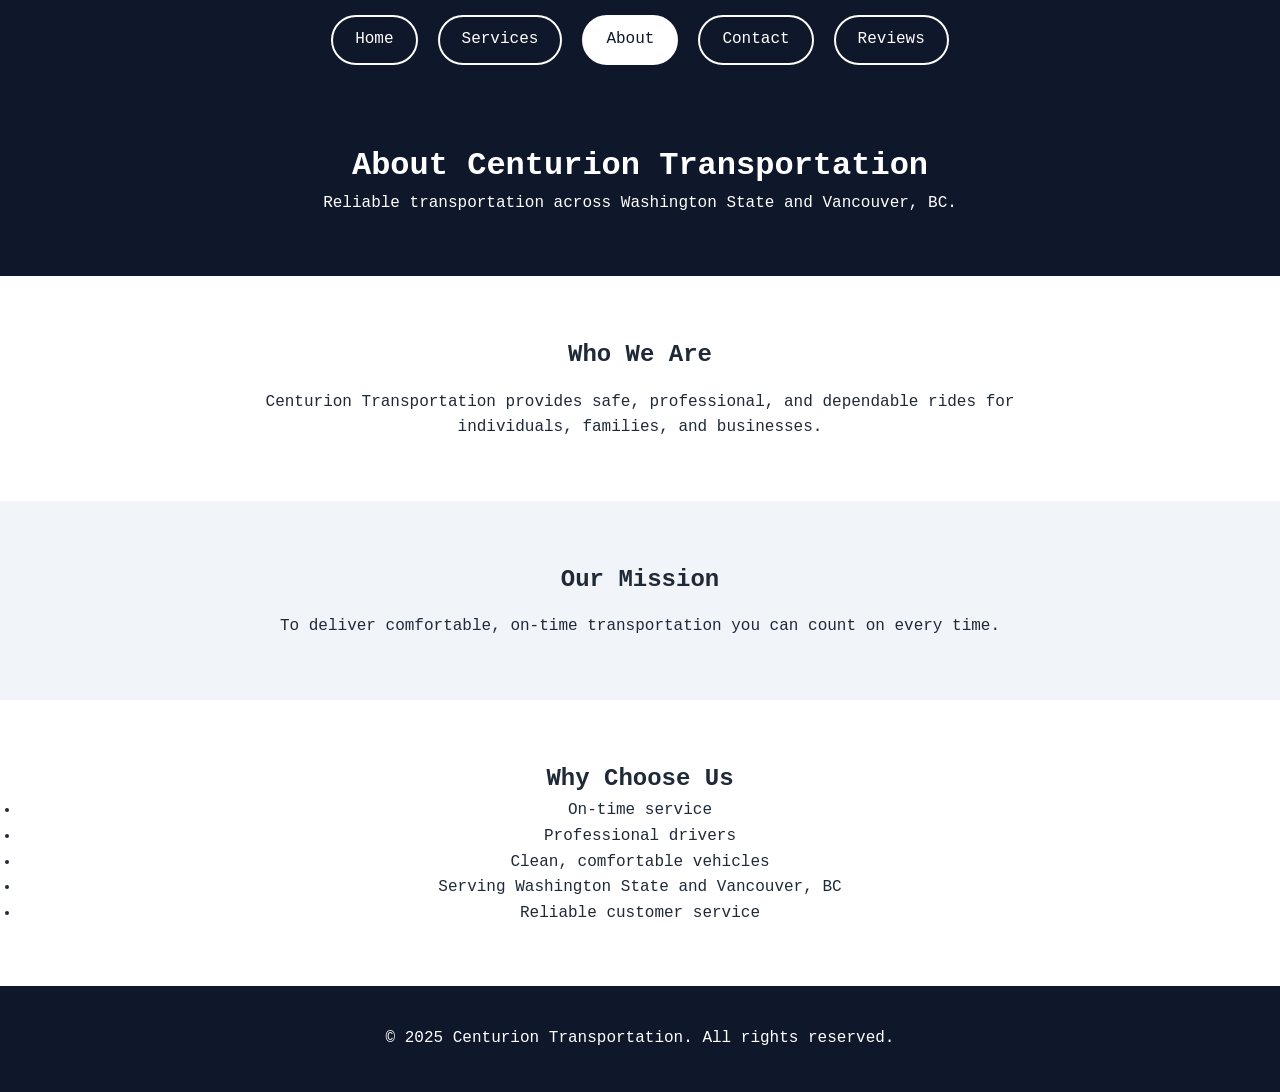
==== about.html @ c7efaa1f "Update about.html" ====
<!DOCTYPE html>
<html lang="en">
<head>
  <meta charset="UTF-8">
  <meta name="viewport" content="width=device-width, initial-scale=1.0">
  <title>About Us - Centurion Transportation</title>
  <link rel="stylesheet" href="style.css">
</head>
<body>

  <!-- Navigation -->
  <nav>
    <a href="index.html">Home</a>
    <a href="services.html">Services</a>
    <a href="about.html" class="active">About</a>
    <a href="contact.html">Contact</a>
    <a href="reviews.html">Reviews</a>
  </nav>

  <!-- Header -->
  <header>
    <h1>About Centurion Transportation</h1>
    <p>Reliable transportation across Washington State and Vancouver, BC.</p>
  </header>

  <!-- About -->
  <section>
    <h2>Who We Are</h2>
    <p>
      Centurion Transportation provides safe, professional, and dependable rides
      for individuals, families, and businesses.
    </p>
  </section>

  <!-- Mission -->
  <section class="why-choose">
    <h2>Our Mission</h2>
    <p>
      To deliver comfortable, on-time transportation you can count on every time.
    </p>
  </section>

  <!-- Why Choose Us -->
  <section>
    <h2>Why Choose Us</h2>
    <ul>
      <li>On-time service</li>
      <li>Professional drivers</li>
      <li>Clean, comfortable vehicles</li>
      <li>Serving Washington State and Vancouver, BC</li>
      <li>Reliable customer service</li>
    </ul>
  </section>

  <!-- Footer -->
  <footer>
    &copy; 2025 Centurion Transportation. All rights reserved.
  </footer>

</body>
</html>
---- style.css ----
/* ================= BASE RESET ================= */
* {
  box-sizing: border-box;
  margin: 0;
  padding: 0;
}

body {
  font-family: Menlo, monospace;
  color: #1f2937;
  background-color: #ffffff;
  line-height: 1.6;
}

/* ================= HEADER ================= */
header {
  background-color: #0f172a;
  color: #ffffff;
  padding: 60px 20px;
  text-align: center;
}

.brand {
  font-size: 2.3rem;
  font-weight: 700;
  margin-bottom: 10px;
  letter-spacing: 1px;
}

.brand::after {
  content: "";
  display: block;
  width: 60px;
  height: 3px;
  background-color: #ffffff;
  margin: 10px auto 0;
}

header h2 {
  font-size: 1.5rem;
  font-weight: 500;
  margin-top: 20px;
  margin-bottom: 15px;
}

header p {
  max-width: 700px;
  margin: 0 auto;
}

/* ================= NAVIGATION ================= */
nav {
  display: flex;
  justify-content: center;
  gap: 20px;
  background-color: #0f172a;
  padding: 15px 0;
  flex-wrap: wrap;
}

nav a {
  color: #ffffff;
  text-decoration: none;
  font-weight: 500;
  padding: 10px 22px;
  border-radius: 25px;
  border: 2px solid #ffffff;
  transition: all 0.3s ease;
}

nav a:hover {
  background-color: #ffffff;
  color: #0f172a;
  transform: translateY(-2px);
}

nav a.active {
  background-color: #ffffff;
  color: #0f172a;
}

/* ================= CTA BUTTON (MATCH CONTACT PAGE) ================= */
.cta-btn {
  display: inline-block;
  margin-top: 20px;
  padding: 14px 30px;
  background-color: #0f172a;
  color: #ffffff;
  text-decoration: none;
  border-radius: 25px;
  font-weight: 600;
  border: 2px solid #0f172a;
  transition: all 0.3s ease;
}

.cta-btn:hover {
  background-color: #ffffff;
  color: #0f172a;
  transform: translateY(-2px);
}

/* ================= CTA SECTION ================= */
.cta-section {
  background-color: #0f172a;
  color: #ffffff;
}

.cta-section p {
  margin-top: 10px;
}

/* ================= SECTIONS ================= */
section {
  padding: 60px 20px;
  text-align: center;
}

section p {
  max-width: 800px;
  margin: 15px auto 0;
}

/* ================= SERVICES ================= */
.services {
  display: flex;
  justify-content: center;
  flex-wrap: wrap;
  gap: 40px;
  margin-top: 40px;
}

.service-card {
  width: 260px;
  padding: 25px;
  border-radius: 12px;
  border: 1px solid #e2e8f0;
  background-color: #f8fafc;
  transition: transform 0.3s ease, box-shadow 0.3s ease;
}

.service-card h3 {
  margin-bottom: 10px;
}

.service-card:hover {
  transform: translateY(-6px);
  box-shadow: 0 10px 25px rgba(0, 0, 0, 0.1);
}

/* ================= WHY CHOOSE ================= */
.why-choose {
  background-color: #f1f5f9;
}

.why-choose ul {
  list-style: none;
  padding: 0;
  margin: 30px auto 0;
  max-width: 800px;
  font-size: 1.1rem;
}

.why-choose li {
  margin-bottom: 12px;
}

.why-choose li::before {
  content: "✔ ";
  color: #0f172a;
  font-weight: bold;
}

/* ================= FORMS ================= */
form {
  max-width: 450px;
  margin: 30px auto;
  display: flex;
  flex-direction: column;
  gap: 15px;
}

form input,
form textarea {
  padding: 12px;
  font-size: 1rem;
  border-radius: 8px;
  border: 1px solid #e2e8f0;
  width: 100%;
}

form textarea {
  min-height: 120px;
  resize: vertical;
}

form button {
  padding: 14px;
  font-size: 1rem;
  border-radius: 25px;
  border: 2px solid #0f172a;
  background-color: #0f172a;
  color: #ffffff;
  cursor: pointer;
  transition: all 0.3s ease;
}

form button:hover {
  background-color: #ffffff;
  color: #0f172a;
  transform: translateY(-2px);
}

/* ================= FOOTER ================= */
footer {
  background-color: #0f172a;
  color: #ffffff;
  padding: 40px 20px;
  display: flex;
  justify-content: center;
  align-items: center;
  text-align: center;
}
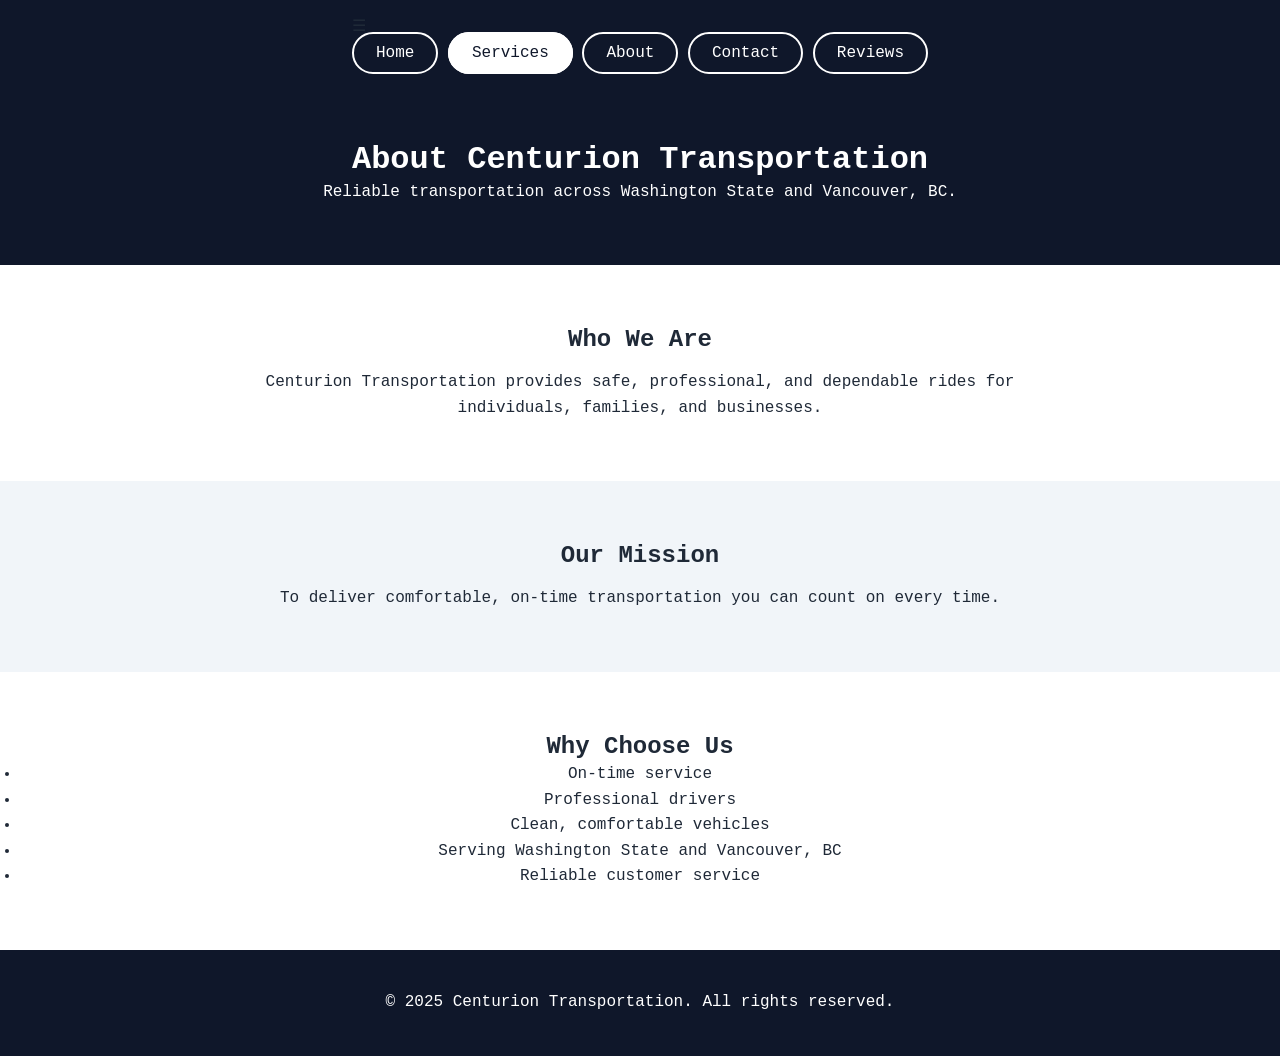
==== commit 7b740c64: "Update about.html" ====
--- a/about.html
+++ b/about.html
@@ -5,18 +5,28 @@
   <meta name="viewport" content="width=device-width, initial-scale=1.0">
   <title>About Us - Centurion Transportation</title>
   <link rel="stylesheet" href="style.css">
+  <meta name="viewport" content="width=device-width, initial-scale=1.0">
 </head>
 <body>
 
   <!-- Navigation -->
   <nav>
-    <a href="index.html">Home</a>
-    <a href="services.html">Services</a>
-    <a href="about.html" class="active">About</a>
-    <a href="contact.html">Contact</a>
-    <a href="reviews.html">Reviews</a>
-  </nav>
+  <div class="nav-container">
+    
+    <div class="menu-toggle" id="menu-toggle">
+      ☰
+    </div>
 
+    <div class="nav-links" id="nav-links">
+      <a href="index.html">Home</a>
+      <a href="services.html" class="active">Services</a>
+      <a href="about.html">About</a>
+      <a href="contact.html">Contact</a>
+      <a href="reviews.html">Reviews</a>
+    </div>
+
+  </div>
+</nav>
   <!-- Header -->
   <header>
     <h1>About Centurion Transportation</h1>
--- a/style.css
+++ b/style.css
@@ -5,11 +5,21 @@
   padding: 0;
 }
 
+html,
+body {
+  overflow-x: hidden;
+}
+
 body {
   font-family: Menlo, monospace;
   color: #1f2937;
   background-color: #ffffff;
   line-height: 1.6;
+}
+
+img {
+  max-width: 100%;
+  height: auto;
 }
 
 /* ================= HEADER ================= */
@@ -36,6 +46,11 @@
   margin: 10px auto 0;
 }
 
+header h1,
+header h2 {
+  line-height: 1.2;
+}
+
 header h2 {
   font-size: 1.5rem;
   font-weight: 500;
@@ -52,10 +67,10 @@
 nav {
   display: flex;
   justify-content: center;
-  gap: 20px;
-  background-color: #0f172a;
-  padding: 15px 0;
   flex-wrap: wrap;
+  gap: 12px;
+  background-color: #0f172a;
+  padding: 15px 12px;
 }
 
 nav a {
@@ -79,7 +94,7 @@
   color: #0f172a;
 }
 
-/* ================= CTA BUTTON (MATCH CONTACT PAGE) ================= */
+/* ================= CTA BUTTON ================= */
 .cta-btn {
   display: inline-block;
   margin-top: 20px;
@@ -109,6 +124,17 @@
   margin-top: 10px;
 }
 
+.cta-light {
+  background-color: #ffffff;
+  color: #0f172a;
+  border: 2px solid #ffffff;
+}
+
+.cta-light:hover {
+  background-color: transparent;
+  color: #ffffff;
+}
+
 /* ================= SECTIONS ================= */
 section {
   padding: 60px 20px;
@@ -118,6 +144,10 @@
 section p {
   max-width: 800px;
   margin: 15px auto 0;
+}
+
+section h2 {
+  line-height: 1.25;
 }
 
 /* ================= SERVICES ================= */
@@ -125,7 +155,7 @@
   display: flex;
   justify-content: center;
   flex-wrap: wrap;
-  gap: 40px;
+  gap: 24px;
   margin-top: 40px;
 }
 
@@ -181,11 +211,11 @@
 
 form input,
 form textarea {
+  width: 100%;
   padding: 12px;
   font-size: 1rem;
   border-radius: 8px;
   border: 1px solid #e2e8f0;
-  width: 100%;
 }
 
 form textarea {
@@ -220,3 +250,167 @@
   align-items: center;
   text-align: center;
 }
+
+.logo {
+  width: 180px;
+  margin-bottom: 20px;
+  background: transparent;
+  mix-blend-mode: lighten;
+}
+
+@media (max-width: 480px) {
+  .logo {
+    width: 120px;
+  }
+}
+.vehicle-img {
+  width: 100%;
+  max-width: 500px;
+  border-radius: 12px;
+  margin-top: 20px;
+  box-shadow: 0 15px 40px rgba(0,0,0,0.25);
+  transition: transform 0.3s ease;
+}
+
+.vehicle-img:hover {
+  transform: scale(1.02);
+}
+/* ================= TABLET ================= */
+@media (max-width: 768px) {
+  body {
+    font-size: 15px;
+  }
+
+  header {
+    padding: 45px 16px;
+  }
+
+  .brand {
+    font-size: 1.9rem;
+  }
+
+  header h1 {
+    font-size: 1.9rem;
+  }
+
+  header h2 {
+    font-size: 1.15rem;
+    margin-top: 16px;
+    margin-bottom: 10px;
+  }
+
+  header p {
+    max-width: 100%;
+    font-size: 0.95rem;
+  }
+
+  nav {
+    gap: 10px;
+    padding: 12px 10px;
+  }
+
+  nav a {
+    padding: 8px 16px;
+    font-size: 0.95rem;
+  }
+
+  section {
+    padding: 40px 16px;
+  }
+
+  section h2 {
+    font-size: 1.4rem;
+  }
+
+  section p {
+    max-width: 100%;
+    font-size: 0.95rem;
+  }
+
+  .services {
+    gap: 18px;
+    margin-top: 25px;
+  }
+
+  .service-card {
+    width: 100%;
+    max-width: 340px;
+    margin: 0 auto;
+    padding: 20px;
+  }
+
+  .why-choose ul {
+    max-width: 100%;
+    font-size: 1rem;
+    padding: 0 6px;
+    margin-top: 20px;
+  }
+
+  .cta-btn {
+    padding: 12px 22px;
+    font-size: 0.95rem;
+  }
+
+  form {
+    width: 100%;
+    max-width: 100%;
+    margin: 25px auto 0;
+  }
+
+  form input,
+  form textarea,
+  form button {
+    font-size: 16px;
+  }
+
+  footer {
+    padding: 28px 16px;
+    font-size: 0.9rem;
+  }
+}
+
+/* ================= MOBILE ================= */
+@media (max-width: 480px) {
+  nav {
+    gap: 8px;
+  }
+
+  nav a {
+    width: 100%;
+    max-width: 220px;
+    text-align: center;
+    padding: 9px 14px;
+    font-size: 0.9rem;
+  }
+
+  header {
+    padding: 36px 14px;
+  }
+
+  .brand,
+  header h1 {
+    font-size: 1.6rem;
+  }
+
+  header h2 {
+    font-size: 1rem;
+  }
+
+  section {
+    padding: 32px 14px;
+  }
+
+  section h2 {
+    font-size: 1.25rem;
+  }
+
+  .service-card {
+    max-width: 100%;
+  }
+
+  .cta-btn {
+    width: 100%;
+    max-width: 280px;
+    text-align: center;
+  }
+}
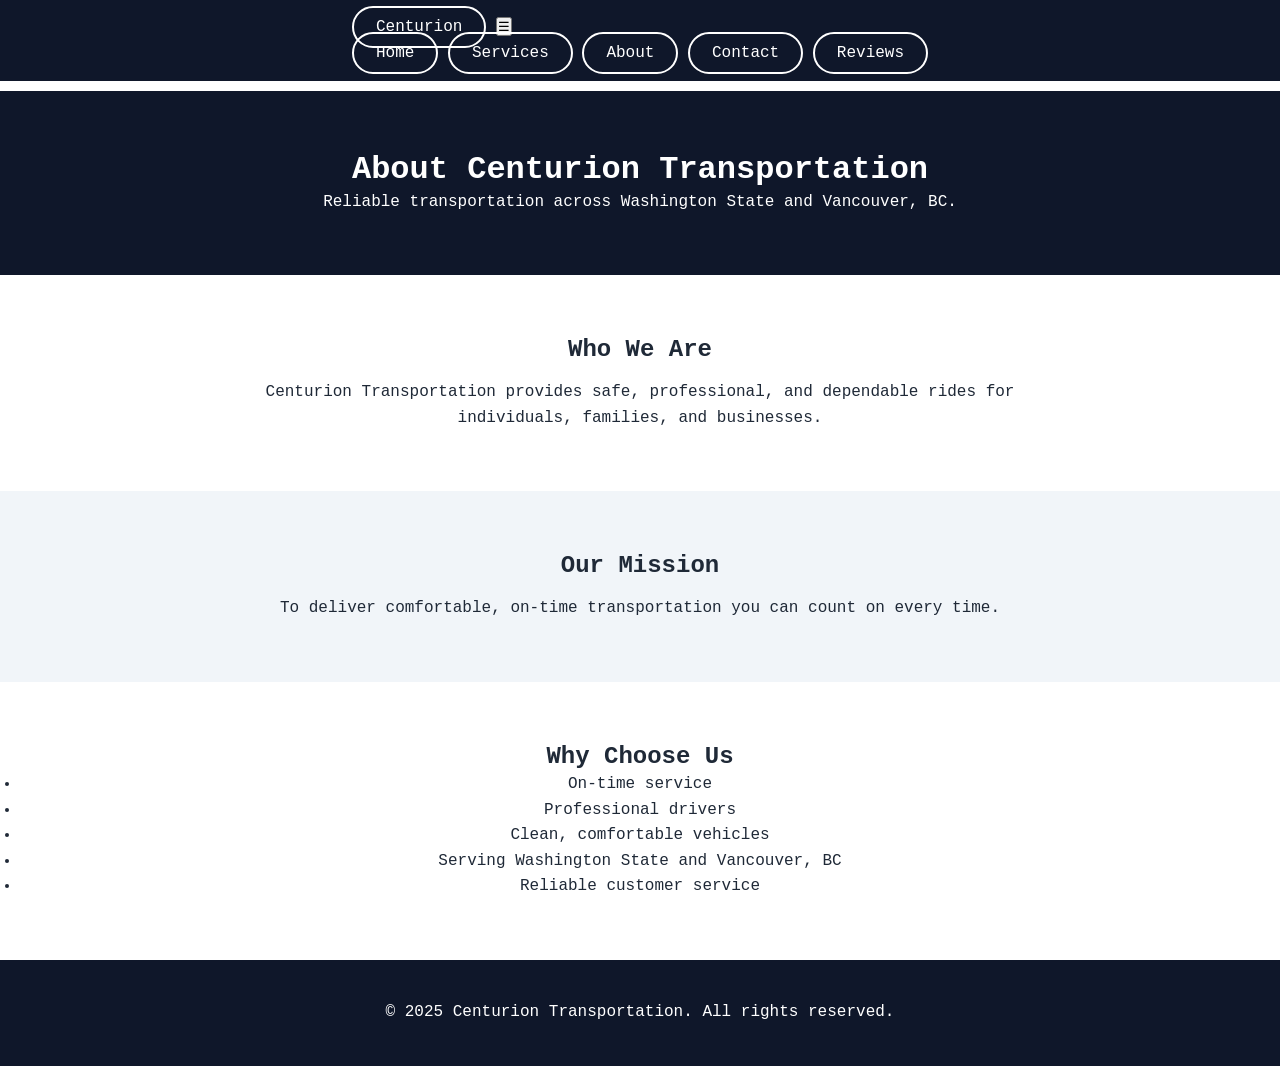
==== commit b933118b: "Update about.html" ====
--- a/about.html
+++ b/about.html
@@ -10,21 +10,21 @@
 <body>
 
   <!-- Navigation -->
-  <nav>
-  <div class="nav-container">
-    
-    <div class="menu-toggle" id="menu-toggle">
+<nav class="navbar">
+  <div class="nav-inner">
+    <a href="index.html" class="nav-logo">Centurion</a>
+
+    <button class="menu-toggle" id="menu-toggle" aria-label="Open menu">
       ☰
-    </div>
+    </button>
 
     <div class="nav-links" id="nav-links">
       <a href="index.html">Home</a>
-      <a href="services.html" class="active">Services</a>
+      <a href="services.html">Services</a>
       <a href="about.html">About</a>
       <a href="contact.html">Contact</a>
       <a href="reviews.html">Reviews</a>
     </div>
-
   </div>
 </nav>
   <!-- Header -->
@@ -62,6 +62,14 @@
     </ul>
   </section>
 
+  <script>
+  const toggle = document.getElementById("menu-toggle");
+  const links = document.getElementById("nav-links");
+
+  toggle.addEventListener("click", () => {
+    links.classList.toggle("active");
+  });
+</script>
   <!-- Footer -->
   <footer>
     &copy; 2025 Centurion Transportation. All rights reserved.
--- a/style.css
+++ b/style.css
@@ -5,8 +5,7 @@
   padding: 0;
 }
 
-html,
-body {
+html, body {
   overflow-x: hidden;
 }
 
@@ -28,6 +27,15 @@
   color: #ffffff;
   padding: 60px 20px;
   text-align: center;
+}
+
+/* 🔥 BIGGER LOGO */
+.logo {
+  width: 220px;
+  margin-bottom: 20px;
+  background: transparent;
+  mix-blend-mode: lighten;
+  filter: drop-shadow(0 6px 15px rgba(0,0,0,0.4));
 }
 
 .brand {
@@ -71,6 +79,7 @@
   gap: 12px;
   background-color: #0f172a;
   padding: 15px 12px;
+  margin-bottom: 10px;
 }
 
 nav a {
@@ -177,6 +186,20 @@
   box-shadow: 0 10px 25px rgba(0, 0, 0, 0.1);
 }
 
+/* ================= VEHICLE ================= */
+.vehicle-img {
+  width: 100%;
+  max-width: 500px;
+  border-radius: 12px;
+  margin-top: 20px;
+  box-shadow: 0 15px 40px rgba(0,0,0,0.25);
+  transition: transform 0.3s ease;
+}
+
+.vehicle-img:hover {
+  transform: scale(1.02);
+}
+
 /* ================= WHY CHOOSE ================= */
 .why-choose {
   background-color: #f1f5f9;
@@ -251,34 +274,10 @@
   text-align: center;
 }
 
-.logo {
-  width: 180px;
-  margin-bottom: 20px;
-  background: transparent;
-  mix-blend-mode: lighten;
-}
-
-@media (max-width: 480px) {
-  .logo {
-    width: 120px;
-  }
-}
-.vehicle-img {
-  width: 100%;
-  max-width: 500px;
-  border-radius: 12px;
-  margin-top: 20px;
-  box-shadow: 0 15px 40px rgba(0,0,0,0.25);
-  transition: transform 0.3s ease;
-}
-
-.vehicle-img:hover {
-  transform: scale(1.02);
-}
 /* ================= TABLET ================= */
 @media (max-width: 768px) {
-  body {
-    font-size: 15px;
+  .logo {
+    width: 180px;
   }
 
   header {
@@ -293,25 +292,54 @@
     font-size: 1.9rem;
   }
 
+  section {
+    padding: 40px 16px;
+  }
+
+  .service-card {
+    width: 100%;
+    max-width: 340px;
+  }
+}
+
+/* ================= MOBILE ================= */
+/* ================= TABLET ================= */
+@media (max-width: 768px) {
+  .logo {
+    width: 170px;
+  }
+
+  nav {
+    gap: 8px;
+    padding: 12px 10px;
+  }
+
+  nav a {
+    padding: 8px 14px;
+    font-size: 0.95rem;
+  }
+
+  header {
+    padding: 42px 16px;
+  }
+
+  .brand {
+    font-size: 1.9rem;
+  }
+
+  header h1 {
+    font-size: 1.9rem;
+  }
+
   header h2 {
     font-size: 1.15rem;
-    margin-top: 16px;
+    margin-top: 14px;
     margin-bottom: 10px;
   }
 
   header p {
-    max-width: 100%;
     font-size: 0.95rem;
-  }
-
-  nav {
-    gap: 10px;
-    padding: 12px 10px;
-  }
-
-  nav a {
-    padding: 8px 16px;
-    font-size: 0.95rem;
+    max-width: 100%;
   }
 
   section {
@@ -339,14 +367,13 @@
     padding: 20px;
   }
 
-  .why-choose ul {
-    max-width: 100%;
-    font-size: 1rem;
-    padding: 0 6px;
-    margin-top: 20px;
+  .vehicle-img {
+    max-width: 100%;
   }
 
   .cta-btn {
+    width: auto;
+    max-width: 100%;
     padding: 12px 22px;
     font-size: 0.95rem;
   }
@@ -354,7 +381,6 @@
   form {
     width: 100%;
     max-width: 100%;
-    margin: 25px auto 0;
   }
 
   form input,
@@ -371,46 +397,78 @@
 
 /* ================= MOBILE ================= */
 @media (max-width: 480px) {
+  .logo {
+    width: 130px;
+    margin-bottom: 14px;
+  }
+
   nav {
+    flex-direction: column;
+    align-items: center;
     gap: 8px;
+    padding: 12px;
   }
 
   nav a {
-    width: 100%;
-    max-width: 220px;
+    width: 90%;
+    max-width: 260px;
     text-align: center;
-    padding: 9px 14px;
+    padding: 10px 14px;
     font-size: 0.9rem;
   }
 
   header {
-    padding: 36px 14px;
+    padding: 34px 14px;
   }
 
   .brand,
   header h1 {
-    font-size: 1.6rem;
+    font-size: 1.55rem;
   }
 
   header h2 {
     font-size: 1rem;
+    margin-top: 12px;
+    margin-bottom: 8px;
+  }
+
+  header p {
+    font-size: 0.92rem;
   }
 
   section {
-    padding: 32px 14px;
+    padding: 30px 14px;
   }
 
   section h2 {
-    font-size: 1.25rem;
+    font-size: 1.2rem;
+  }
+
+  section p {
+    font-size: 0.92rem;
+  }
+
+  .services {
+    gap: 14px;
   }
 
   .service-card {
     max-width: 100%;
+    padding: 18px;
   }
 
   .cta-btn {
-    width: 100%;
-    max-width: 280px;
+    width: 90%;
+    max-width: 260px;
     text-align: center;
   }
-}
+
+  .vehicle-img {
+    border-radius: 10px;
+  }
+
+  footer {
+    padding: 24px 14px;
+    font-size: 0.85rem;
+  }
+}
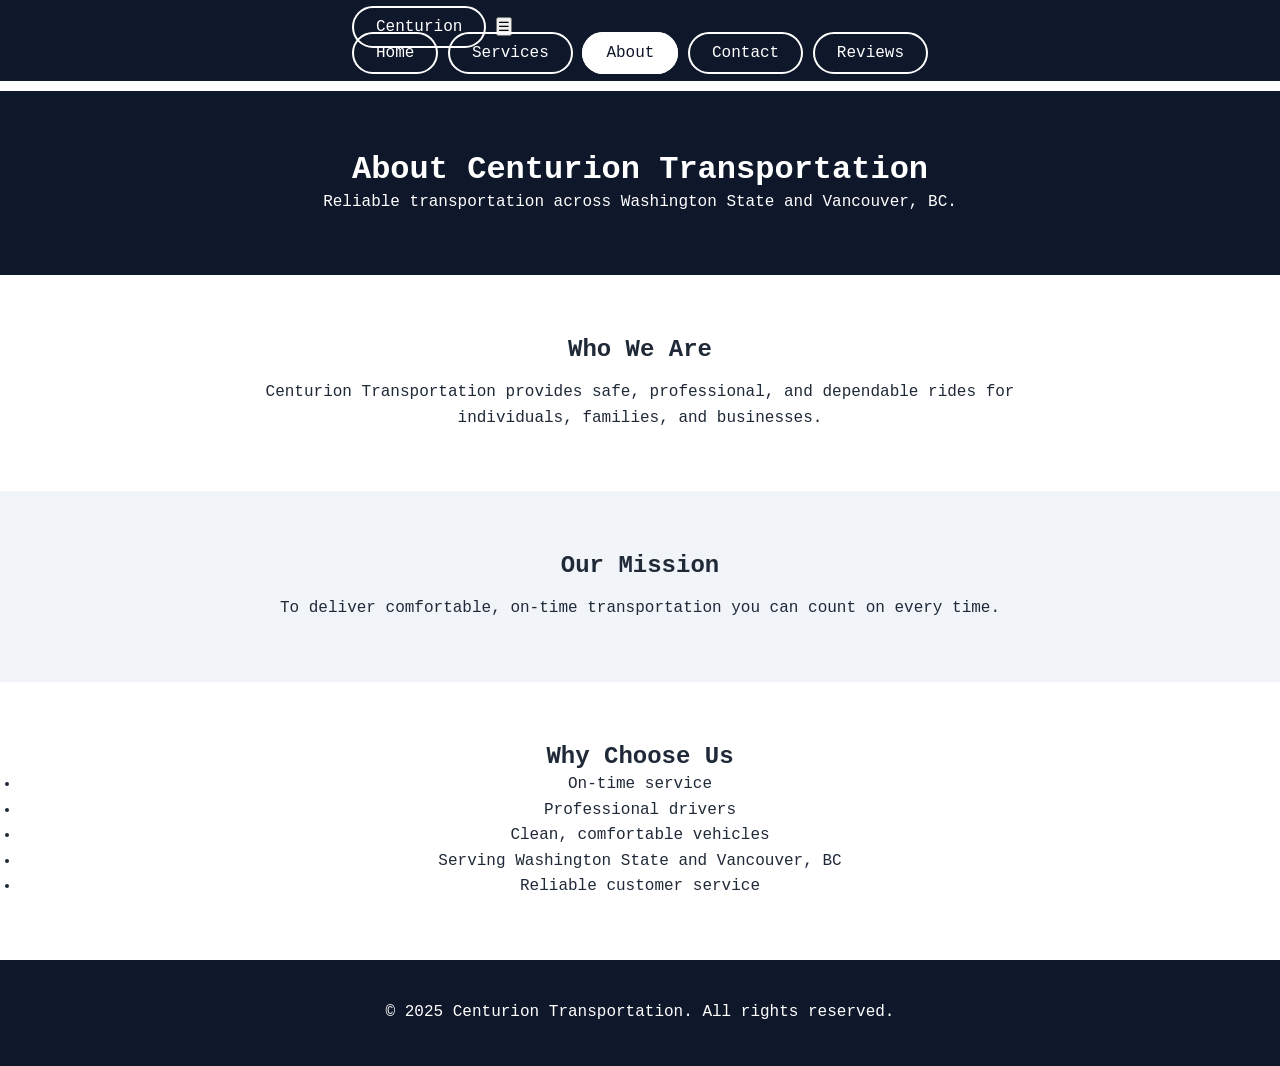
==== commit 0156d2c4: "Update about.html" ====
--- a/about.html
+++ b/about.html
@@ -5,28 +5,28 @@
   <meta name="viewport" content="width=device-width, initial-scale=1.0">
   <title>About Us - Centurion Transportation</title>
   <link rel="stylesheet" href="style.css">
-  <meta name="viewport" content="width=device-width, initial-scale=1.0">
 </head>
 <body>
 
   <!-- Navigation -->
-<nav class="navbar">
-  <div class="nav-inner">
-    <a href="index.html" class="nav-logo">Centurion</a>
+  <nav class="navbar">
+    <div class="nav-inner">
+      <a href="index.html" class="nav-logo">Centurion</a>
 
-    <button class="menu-toggle" id="menu-toggle" aria-label="Open menu">
-      ☰
-    </button>
+      <button class="menu-toggle" id="menu-toggle" aria-label="Open menu">
+        ☰
+      </button>
 
-    <div class="nav-links" id="nav-links">
-      <a href="index.html">Home</a>
-      <a href="services.html">Services</a>
-      <a href="about.html">About</a>
-      <a href="contact.html">Contact</a>
-      <a href="reviews.html">Reviews</a>
+      <div class="nav-links" id="nav-links">
+        <a href="index.html">Home</a>
+        <a href="services.html">Services</a>
+        <a href="about.html" class="active">About</a>
+        <a href="contact.html">Contact</a>
+        <a href="reviews.html">Reviews</a>
+      </div>
     </div>
-  </div>
-</nav>
+  </nav>
+
   <!-- Header -->
   <header>
     <h1>About Centurion Transportation</h1>
@@ -62,18 +62,19 @@
     </ul>
   </section>
 
-  <script>
-  const toggle = document.getElementById("menu-toggle");
-  const links = document.getElementById("nav-links");
-
-  toggle.addEventListener("click", () => {
-    links.classList.toggle("active");
-  });
-</script>
   <!-- Footer -->
   <footer>
     &copy; 2025 Centurion Transportation. All rights reserved.
   </footer>
 
+  <script>
+    const menuToggle = document.getElementById("menu-toggle");
+    const navLinks = document.getElementById("nav-links");
+
+    menuToggle.addEventListener("click", () => {
+      navLinks.classList.toggle("show");
+    });
+  </script>
+
 </body>
 </html>
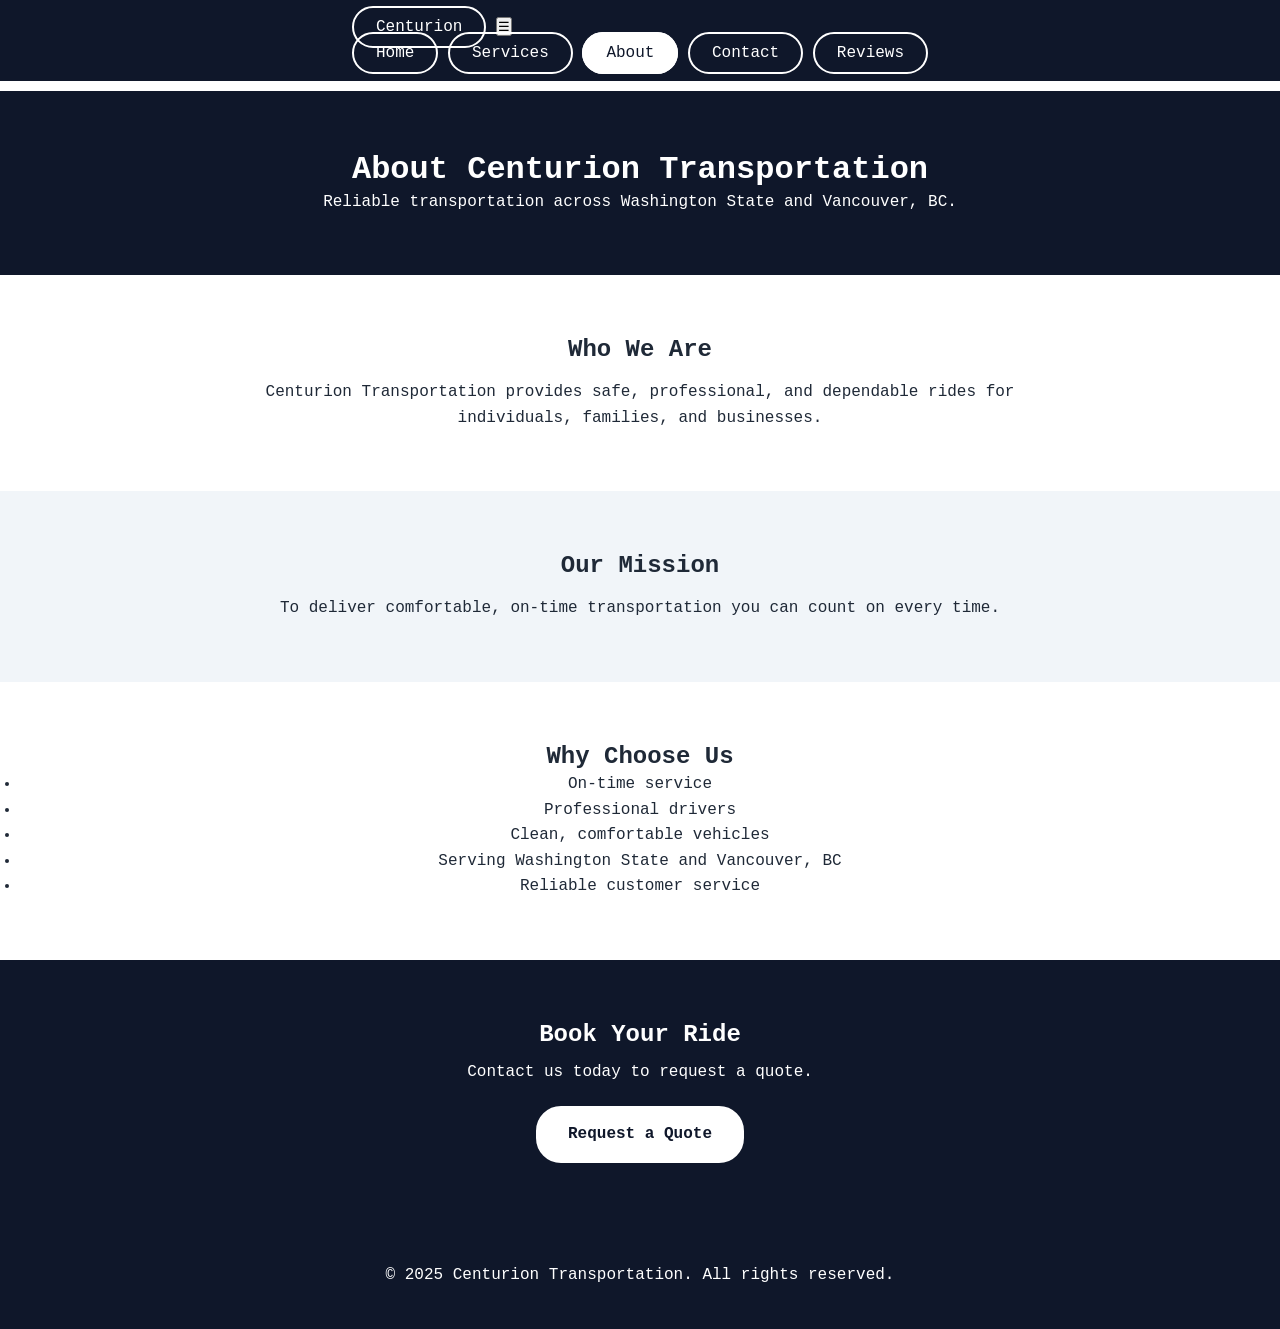
==== commit 39cd9191: "Update about.html" ====
--- a/about.html
+++ b/about.html
@@ -62,6 +62,13 @@
     </ul>
   </section>
 
+  <!-- CTA -->
+  <section class="cta-section">
+    <h2>Book Your Ride</h2>
+    <p>Contact us today to request a quote.</p>
+    <a href="contact.html" class="cta-btn cta-light">Request a Quote</a>
+  </section>
+
   <!-- Footer -->
   <footer>
     &copy; 2025 Centurion Transportation. All rights reserved.
@@ -71,9 +78,11 @@
     const menuToggle = document.getElementById("menu-toggle");
     const navLinks = document.getElementById("nav-links");
 
-    menuToggle.addEventListener("click", () => {
-      navLinks.classList.toggle("show");
-    });
+    if (menuToggle && navLinks) {
+      menuToggle.addEventListener("click", () => {
+        navLinks.classList.toggle("show");
+      });
+    }
   </script>
 
 </body>
--- a/style.css
+++ b/style.css
@@ -277,63 +277,22 @@
 /* ================= TABLET ================= */
 @media (max-width: 768px) {
   .logo {
-    width: 180px;
+    width: 160px;
+    margin-bottom: 14px;
   }
 
   header {
-    padding: 45px 16px;
-  }
-
-  .brand {
-    font-size: 1.9rem;
-  }
-
+    padding: 36px 16px;
+  }
+
+  .brand,
   header h1 {
-    font-size: 1.9rem;
-  }
-
-  section {
-    padding: 40px 16px;
-  }
-
-  .service-card {
-    width: 100%;
-    max-width: 340px;
-  }
-}
-
-/* ================= MOBILE ================= */
-/* ================= TABLET ================= */
-@media (max-width: 768px) {
-  .logo {
-    width: 170px;
-  }
-
-  nav {
-    gap: 8px;
-    padding: 12px 10px;
-  }
-
-  nav a {
-    padding: 8px 14px;
-    font-size: 0.95rem;
-  }
-
-  header {
-    padding: 42px 16px;
-  }
-
-  .brand {
-    font-size: 1.9rem;
-  }
-
-  header h1 {
-    font-size: 1.9rem;
+    font-size: 1.75rem;
   }
 
   header h2 {
-    font-size: 1.15rem;
-    margin-top: 14px;
+    font-size: 1.08rem;
+    margin-top: 12px;
     margin-bottom: 10px;
   }
 
@@ -343,21 +302,16 @@
   }
 
   section {
-    padding: 40px 16px;
+    padding: 36px 16px;
   }
 
   section h2 {
-    font-size: 1.4rem;
-  }
-
-  section p {
-    max-width: 100%;
-    font-size: 0.95rem;
+    font-size: 1.35rem;
   }
 
   .services {
-    gap: 18px;
-    margin-top: 25px;
+    gap: 16px;
+    margin-top: 24px;
   }
 
   .service-card {
@@ -372,14 +326,17 @@
   }
 
   .cta-btn {
-    width: auto;
-    max-width: 100%;
     padding: 12px 22px;
     font-size: 0.95rem;
   }
 
+  .why-choose ul {
+    font-size: 1rem;
+    max-width: 100%;
+    padding: 0 8px;
+  }
+
   form {
-    width: 100%;
     max-width: 100%;
   }
 
@@ -388,72 +345,74 @@
   form button {
     font-size: 16px;
   }
-
-  footer {
-    padding: 28px 16px;
-    font-size: 0.9rem;
-  }
 }
 
 /* ================= MOBILE ================= */
 @media (max-width: 480px) {
-  .logo {
-    width: 130px;
-    margin-bottom: 14px;
-  }
-
-  nav {
+  .menu-toggle {
+    display: block;
+  }
+
+  .nav-links {
+    display: none;
+    position: absolute;
+    top: 56px;
+    left: 0;
+    width: 100%;
+    background-color: #0f172a;
     flex-direction: column;
-    align-items: center;
-    gap: 8px;
-    padding: 12px;
-  }
-
-  nav a {
-    width: 90%;
+    gap: 10px;
+    padding: 14px 0 18px;
+    z-index: 1000;
+  }
+
+  .nav-links.show {
+    display: flex;
+  }
+
+  .nav-links a {
+    width: 88%;
     max-width: 260px;
+    margin: 0 auto;
     text-align: center;
     padding: 10px 14px;
     font-size: 0.9rem;
   }
 
-  header {
-    padding: 34px 14px;
+  .logo {
+    width: 125px;
+    margin-bottom: 12px;
   }
 
   .brand,
   header h1 {
-    font-size: 1.55rem;
+    font-size: 1.45rem;
+  }
+
+  header {
+    padding: 30px 14px;
   }
 
   header h2 {
-    font-size: 1rem;
-    margin-top: 12px;
+    font-size: 0.98rem;
+    margin-top: 10px;
     margin-bottom: 8px;
   }
 
-  header p {
-    font-size: 0.92rem;
+  header p,
+  section p {
+    font-size: 0.9rem;
   }
 
   section {
-    padding: 30px 14px;
+    padding: 28px 14px;
   }
 
   section h2 {
-    font-size: 1.2rem;
-  }
-
-  section p {
-    font-size: 0.92rem;
-  }
-
-  .services {
-    gap: 14px;
+    font-size: 1.15rem;
   }
 
   .service-card {
-    max-width: 100%;
     padding: 18px;
   }
 
@@ -463,12 +422,8 @@
     text-align: center;
   }
 
-  .vehicle-img {
-    border-radius: 10px;
-  }
-
   footer {
-    padding: 24px 14px;
+    padding: 22px 14px;
     font-size: 0.85rem;
   }
 }
